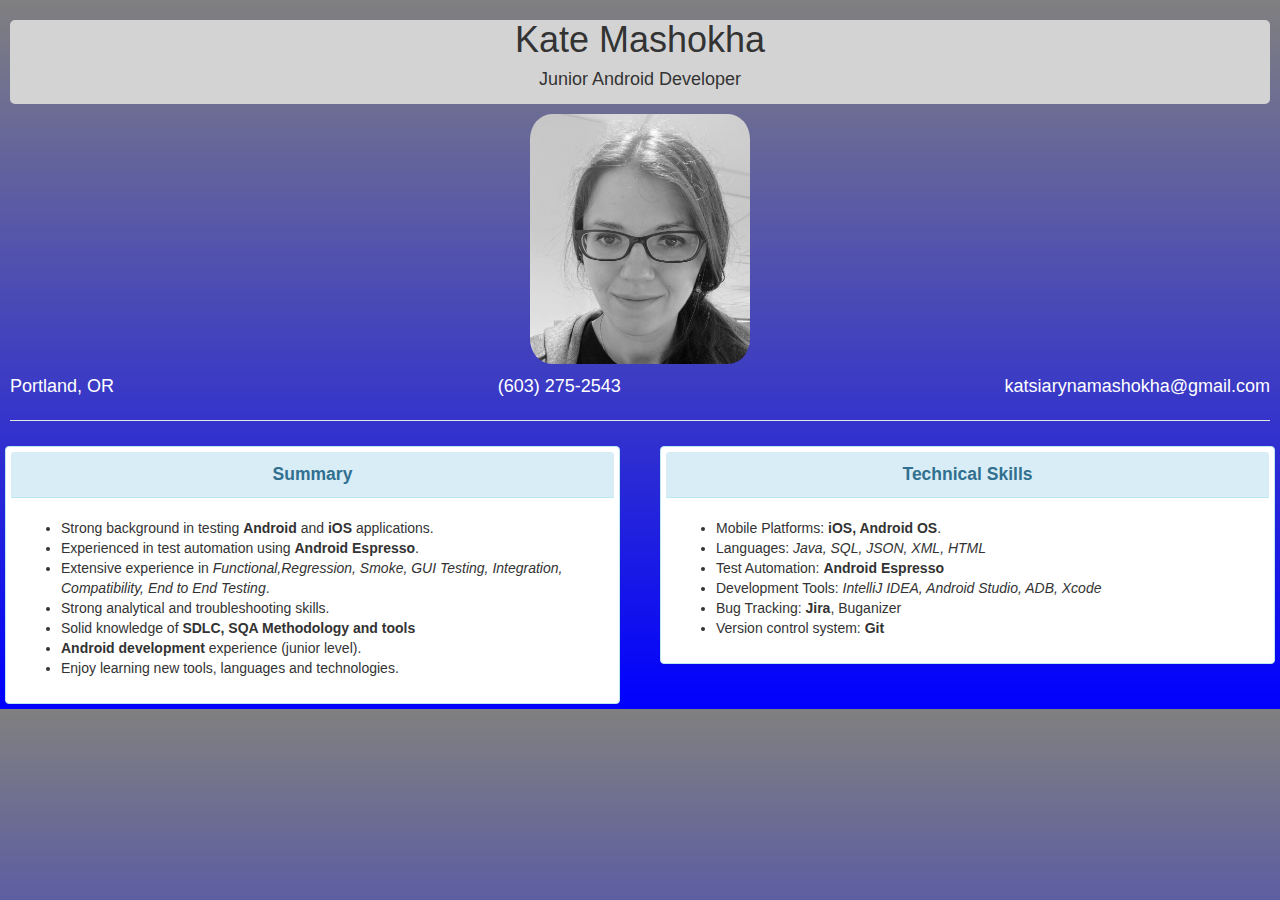
==== index.html @ ce3f698d "It will display the profile photo, summary, and technical skills" ====
<!DOCTYPE html>
<html>
  <head>
    <title>My portfolio page</title>
    <link href="css/bootstrap.css" rel="stylesheet" type="text/css">
    <link href="css/styles.css" rel="stylesheet" type="text/css">
  </head>
  <body>
      <div id="header">
        <h1>Kate Mashokha</h1>
        <h4>Junior Android Developer</h4>
      </div>
      <img id="profile-photo" src="img/portfolio-photo.jpg">
      <div id="contact_info">
        <ul>
          <li>Portland, OR</li>
          <li>(603) 275-2543</li>
          <li>katsiarynamashokha@gmail.com</li>
        </ul>
      </div>
        <hr>
        <div class="row">
          <div class="col-md-6">
            <div class="panel panel-info">
              <div class="panel-heading"
                <h3 class="panel-title">Summary</h3>
              </div>
              <div class="panel-body">
                <ul>
                  <li>Strong background in testing <strong>Android</strong> and <strong>iOS</strong> applications.</li>
                  <li>Experienced in test automation using <strong>Android Espresso</strong>.</li>
                  <li>Extensive experience in <em>Functional,Regression, Smoke, GUI Testing, Integration, Compatibility, End to End Testing</em>.</li>
                  <li>Strong analytical and troubleshooting skills.</li>
                  <li>Solid knowledge of <strong>SDLC, SQA Methodology and tools</strong></li>
                  <li><strong>Android development</strong> experience (junior level).</li>
                  <li>Enjoy learning new tools, languages and technologies.</li>
                </ul>
              </div>
            </div>
          </div>
          <div class="col-md-6">
            <div class="panel panel-info">
              <div class="panel-heading"
                <h3 class="panel-title">Technical Skills</h3>
              </div>
              <div class="panel-body">
                <ul>
                  <li>Mobile Platforms: <strong>iOS, Android OS</strong>.</li>
                  <li>Languages: <em>Java, SQL, JSON, XML, HTML</em></li>
                  <li>Test Automation: <strong>Android Espresso</strong></li>
                  <li>Development Tools: <em>IntelliJ IDEA, Android Studio, ADB, Xcode</em></li>
                  <li>Bug Tracking: <strong>Jira</strong>, Buganizer</li>
                  <li>Version control system: <strong>Git</strong></li>
                </ul>
              </div>
            </div>
          </div>
        </div>
  </body>
</html>
---- css/styles.css ----
#profile-photo {
  border-radius: 10%;
  margin: auto;
  display: block;
  height: 250px;
  width: 220px;
  -webkit-filter: grayscale(100%);
  filter: grayscale(100%);
}

#header {
  background-color: #D3D3D3;
  border-radius: 5px;
  text-align: center;
  padding-bottom: 5px;
  margin: 10px;
}

#contact_info ul {
  list-style: none;
  margin: 0;
  padding: 10px;
  display: flex;
  align-items: stretch;
  justify-content: space-between;
  width: 100%;
  color: white;
  font-size: 18px;
}

#contact_info li {
  display: inline;
}
 h3 {
   margin-left: 10px;
 }

hr {
  display: block;
  margin: 10px;
  color: #e6e6e6;
  border-top: 1px solid;
  margin-bottom: 20px;
}

w3-sidebar {
  float: right;
}

.panel {
  margin: 5px;
}
.panel-heading {
  color: red;
  font-size: 17.5px;
  font-weight: bold;
  text-align: center;
  margin: 5px;
}

body {
   background: linear-gradient(grey, blue);
}
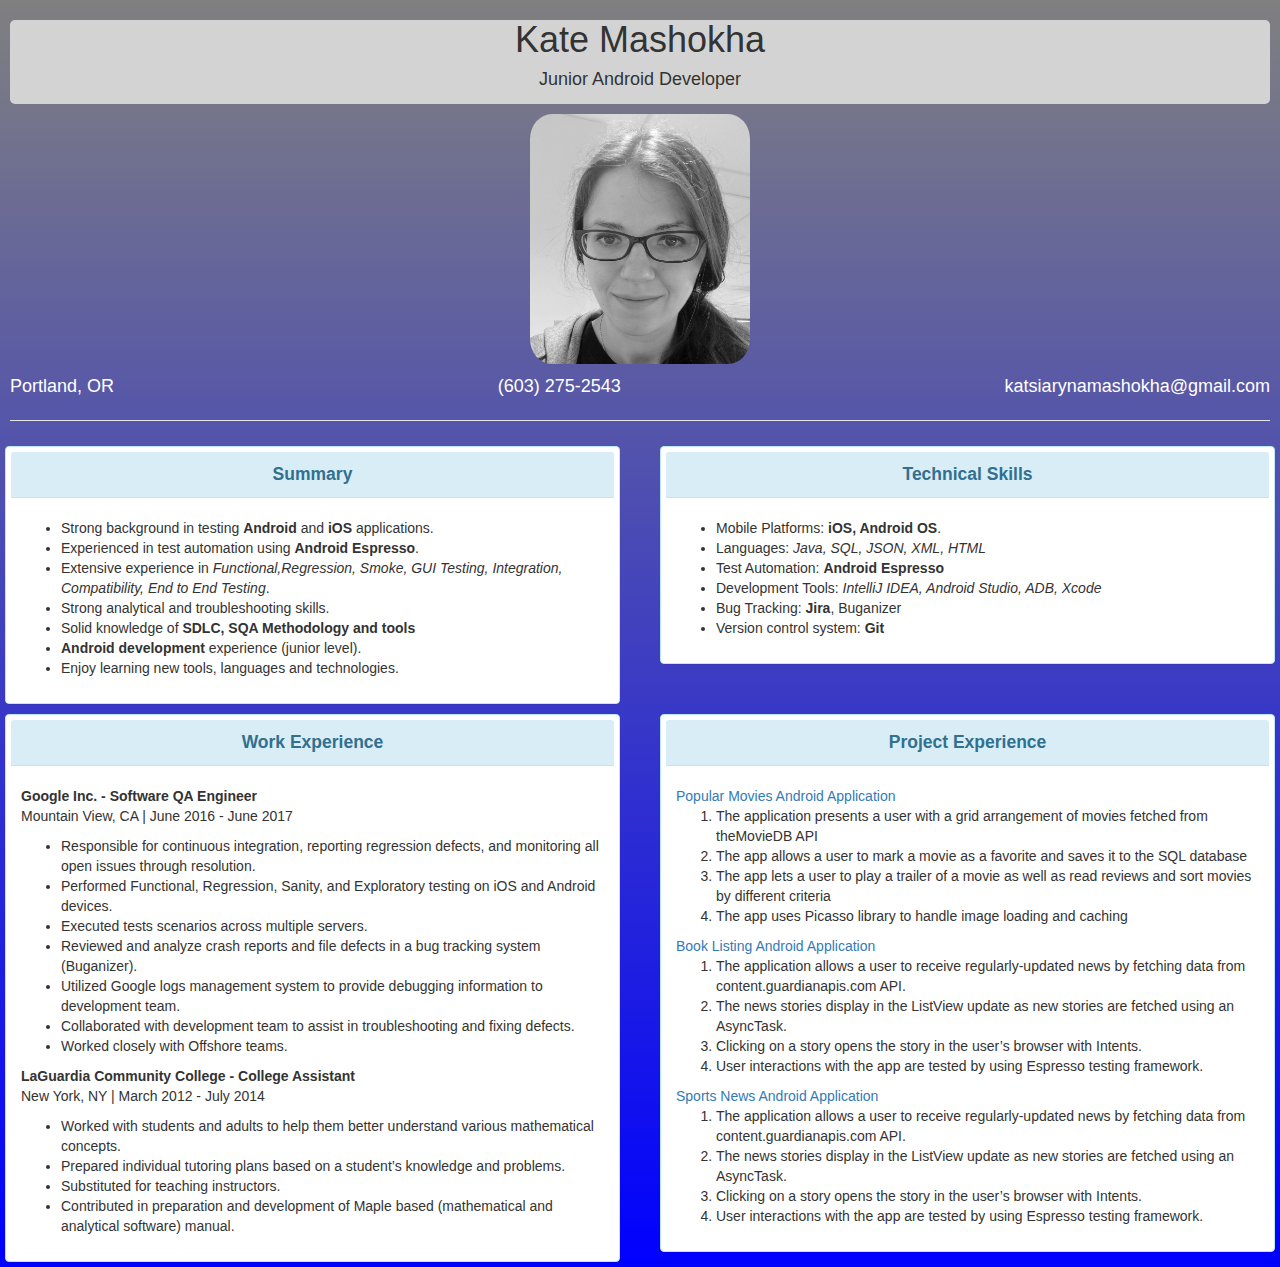
==== commit de63e8db: "It will display work and project experience" ====
--- a/index.html
+++ b/index.html
@@ -56,5 +56,63 @@
             </div>
           </div>
         </div>
+        <div class="row">
+          <div class="col-md-6">
+            <div class="panel panel-info">
+              <div class="panel-heading"
+                <h3 class="panel-title">Work Experience</h3>
+              </div>
+              <div class="panel-body">
+                <p><strong>Google Inc. - Software QA Engineer</strong><br>Mountain View, CA |  June 2016 - June 2017</p>
+                <ul>
+                  <li>Responsible for continuous integration, reporting regression defects, and monitoring all open issues through resolution.</li>
+                  <li>Performed Functional, Regression, Sanity, and Exploratory testing on iOS and Android devices.</li>
+                  <li>Executed tests scenarios across multiple servers.</li>
+                  <li>Reviewed and analyze crash reports and file defects in a bug tracking system (Buganizer).</li>
+                  <li>Utilized Google logs management system to provide debugging information to development team.</li>
+                  <li>Collaborated with development team to assist in troubleshooting and fixing defects.</li>
+                  <li>Worked closely with Offshore teams.</li>
+                </ul>
+                <p><strong>LaGuardia Community College - College Assistant</strong><br>New York, NY | March 2012 - July 2014</p>
+                <ul>
+                  <li>Worked with students and adults to help them better understand various mathematical concepts.</li>
+                  <li>Prepared individual tutoring plans based on a student’s knowledge and problems.</li>
+                  <li>Substituted for teaching instructors.</li>
+                  <li>Contributed in preparation and development of Maple based (mathematical and analytical software) manual.</li>
+                </ul>
+              </div>
+            </div>
+          </div>
+          <div class="col-md-6">
+            <div class="panel panel-info">
+              <div class="panel-heading"
+                <h3 class="panel-title">Project Experience</h3>
+              </div>
+              <div class="panel-body">
+                <a href="https://github.com/KatsiarynaMashokha/MoviesApp">Popular Movies Android Application</a>
+                <ol>
+                  <li>The application presents a user with a grid arrangement of movies fetched from theMovieDB API</li>
+                  <li>The app allows a user to mark a movie as a favorite and saves it to the SQL database</li>
+                  <li>The app lets a user to play a trailer of a movie as well as read reviews and sort movies by different criteria</li>
+                  <li>The app uses Picasso library to handle image loading and caching</li>
+                </ol>
+                <a href="https://github.com/KatsiarynaMashokha/Book-Listing-App">Book Listing Android Application</a>
+                <ol>
+                  <li>The application allows a user to receive regularly-updated news by fetching data from content.guardianapis.com API.</li>
+                  <li>The news stories display in the ListView update as new stories are fetched using an AsyncTask.</li>
+                  <li>Clicking on a story opens the story in the user’s browser with Intents.</li>
+                  <li>User interactions with the app are tested by using Espresso testing framework.</li>
+                </ol>
+                <a href="https://github.com/KatsiarynaMashokha/Sports-News-App">Sports News Android Application</a>
+                <ol>
+                  <li>The application allows a user to receive regularly-updated news by fetching data from content.guardianapis.com API.</li>
+                  <li>The news stories display in the ListView update as new stories are fetched using an AsyncTask.</li>
+                  <li>Clicking on a story opens the story in the user’s browser with Intents.</li>
+                  <li>User interactions with the app are tested by using Espresso testing framework.</li>
+                </ol>
+              </div>
+            </div>
+          </div>
+        </div>
   </body>
 </html>
--- a/css/styles.css
+++ b/css/styles.css
@@ -43,10 +43,6 @@
   margin-bottom: 20px;
 }
 
-w3-sidebar {
-  float: right;
-}
-
 .panel {
   margin: 5px;
 }
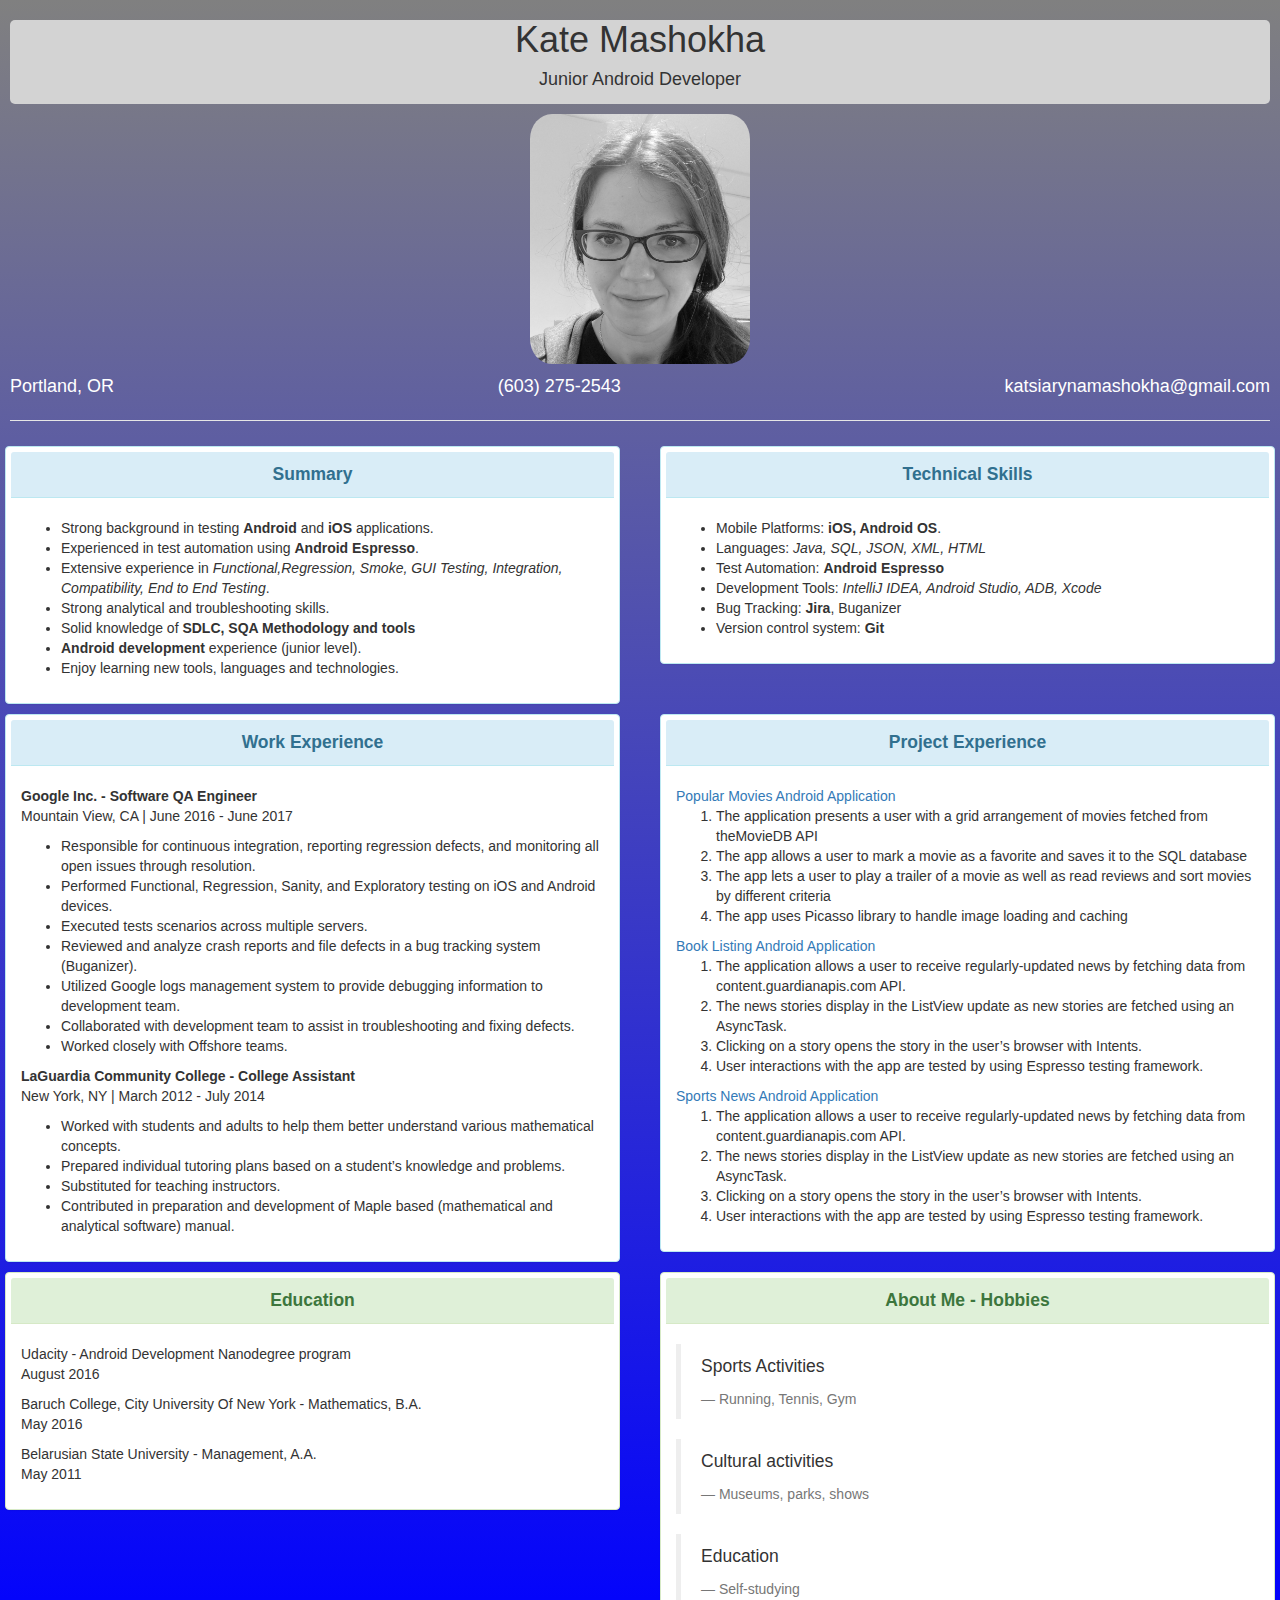
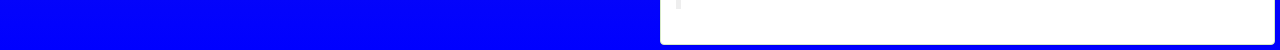
==== commit 663d788f: "It will display education and about me section" ====
--- a/index.html
+++ b/index.html
@@ -114,5 +114,40 @@
             </div>
           </div>
         </div>
+        <div class="row">
+          <div class="col-md-6">
+            <div class="panel panel-success">
+              <div class="panel-heading"
+                <h3 class="panel-title">Education</h3>
+              </div>
+              <div class="panel-body">
+                <p>Udacity - Android Development Nanodegree program<br>August 2016</p>
+                <p>Baruch College, City University Of New York - Mathematics, B.A.<br> May 2016</p>
+                <p>Belarusian State University - Management, A.A.<br>  May 2011</p>
+              </div>
+            </div>
+          </div>
+          <div class="col-md-6">
+            <div class="panel panel-success">
+              <div class="panel-heading"
+                <h3 class="panel-title">About Me - Hobbies</h3>
+              </div>
+              <div class="panel-body">
+                <blockquote>
+                  <p>Sports Activities</p>
+                  <footer>Running, Tennis, Gym</footer>
+                </blockquote>
+                <blockquote>
+                  <p>Cultural activities</p>
+                  <footer>Museums, parks, shows
+                </blockquote>
+                <blockquote>
+                  <p>Education</p>
+                  <footer>Self-studying</footer>
+                </blockquote>
+              </div>
+            </div>
+          </div>
+        </div>
   </body>
 </html>
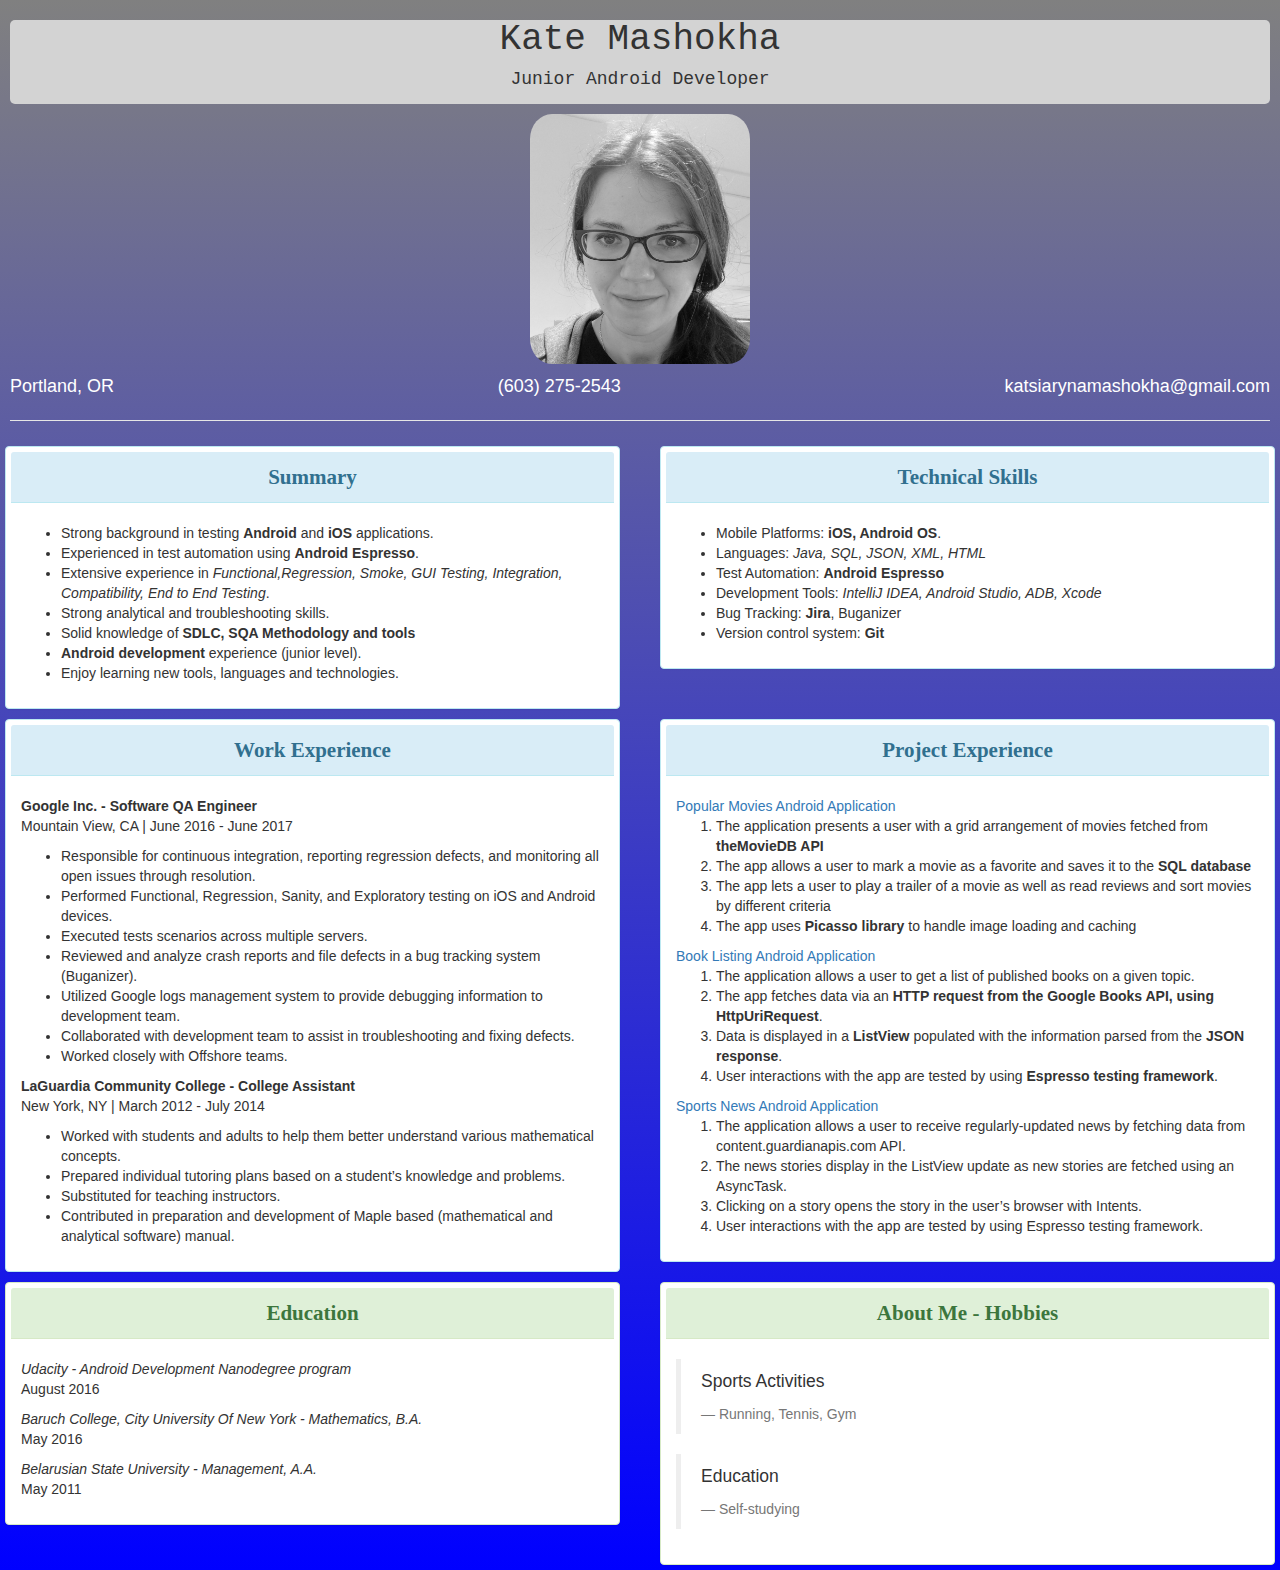
==== commit 9ed459fb: "It will edit some of the text" ====
--- a/index.html
+++ b/index.html
@@ -91,17 +91,17 @@
               <div class="panel-body">
                 <a href="https://github.com/KatsiarynaMashokha/MoviesApp">Popular Movies Android Application</a>
                 <ol>
-                  <li>The application presents a user with a grid arrangement of movies fetched from theMovieDB API</li>
-                  <li>The app allows a user to mark a movie as a favorite and saves it to the SQL database</li>
+                  <li>The application presents a user with a grid arrangement of movies fetched from <span class="important">theMovieDB API</span></li>
+                  <li>The app allows a user to mark a movie as a favorite and saves it to the <span class="important">SQL database</span></li>
                   <li>The app lets a user to play a trailer of a movie as well as read reviews and sort movies by different criteria</li>
-                  <li>The app uses Picasso library to handle image loading and caching</li>
+                  <li>The app uses <span class="important">Picasso library</span> to handle image loading and caching</li>
                 </ol>
                 <a href="https://github.com/KatsiarynaMashokha/Book-Listing-App">Book Listing Android Application</a>
                 <ol>
-                  <li>The application allows a user to receive regularly-updated news by fetching data from content.guardianapis.com API.</li>
-                  <li>The news stories display in the ListView update as new stories are fetched using an AsyncTask.</li>
-                  <li>Clicking on a story opens the story in the user’s browser with Intents.</li>
-                  <li>User interactions with the app are tested by using Espresso testing framework.</li>
+                  <li>The application allows a user to get a list of published books on a given topic.</li>
+                  <li>The app fetches data via an <span class="important">HTTP request from the Google Books API, using HttpUriRequest</span>.</li>
+                  <li>Data is displayed in a <span class="important">ListView</span> populated with the information parsed from the <span class="important">JSON response</span>.</li>
+                  <li>User interactions with the app are tested by using <span class="important">Espresso testing framework</span>.</li>
                 </ol>
                 <a href="https://github.com/KatsiarynaMashokha/Sports-News-App">Sports News Android Application</a>
                 <ol>
@@ -121,9 +121,9 @@
                 <h3 class="panel-title">Education</h3>
               </div>
               <div class="panel-body">
-                <p>Udacity - Android Development Nanodegree program<br>August 2016</p>
-                <p>Baruch College, City University Of New York - Mathematics, B.A.<br> May 2016</p>
-                <p>Belarusian State University - Management, A.A.<br>  May 2011</p>
+                <p><em>Udacity - Android Development Nanodegree program</em><br>August 2016</p>
+                <p><em>Baruch College, City University Of New York - Mathematics, B.A.</em><br> May 2016</p>
+                <p><em>Belarusian State University - Management, A.A.</em><br>  May 2011</p>
               </div>
             </div>
           </div>
@@ -138,10 +138,6 @@
                   <footer>Running, Tennis, Gym</footer>
                 </blockquote>
                 <blockquote>
-                  <p>Cultural activities</p>
-                  <footer>Museums, parks, shows
-                </blockquote>
-                <blockquote>
                   <p>Education</p>
                   <footer>Self-studying</footer>
                 </blockquote>
--- a/css/styles.css
+++ b/css/styles.css
@@ -14,6 +14,7 @@
   text-align: center;
   padding-bottom: 5px;
   margin: 10px;
+  font-family: monospace;
 }
 
 #contact_info ul {
@@ -48,12 +49,18 @@
 }
 .panel-heading {
   color: red;
-  font-size: 17.5px;
+  font-size: 21px;
   font-weight: bold;
   text-align: center;
   margin: 5px;
+  font-family: cursive;
 }
 
 body {
    background: linear-gradient(grey, blue);
 }
+
+.important {
+  font-size: 18sp;
+  font-weight: bolder;
+}
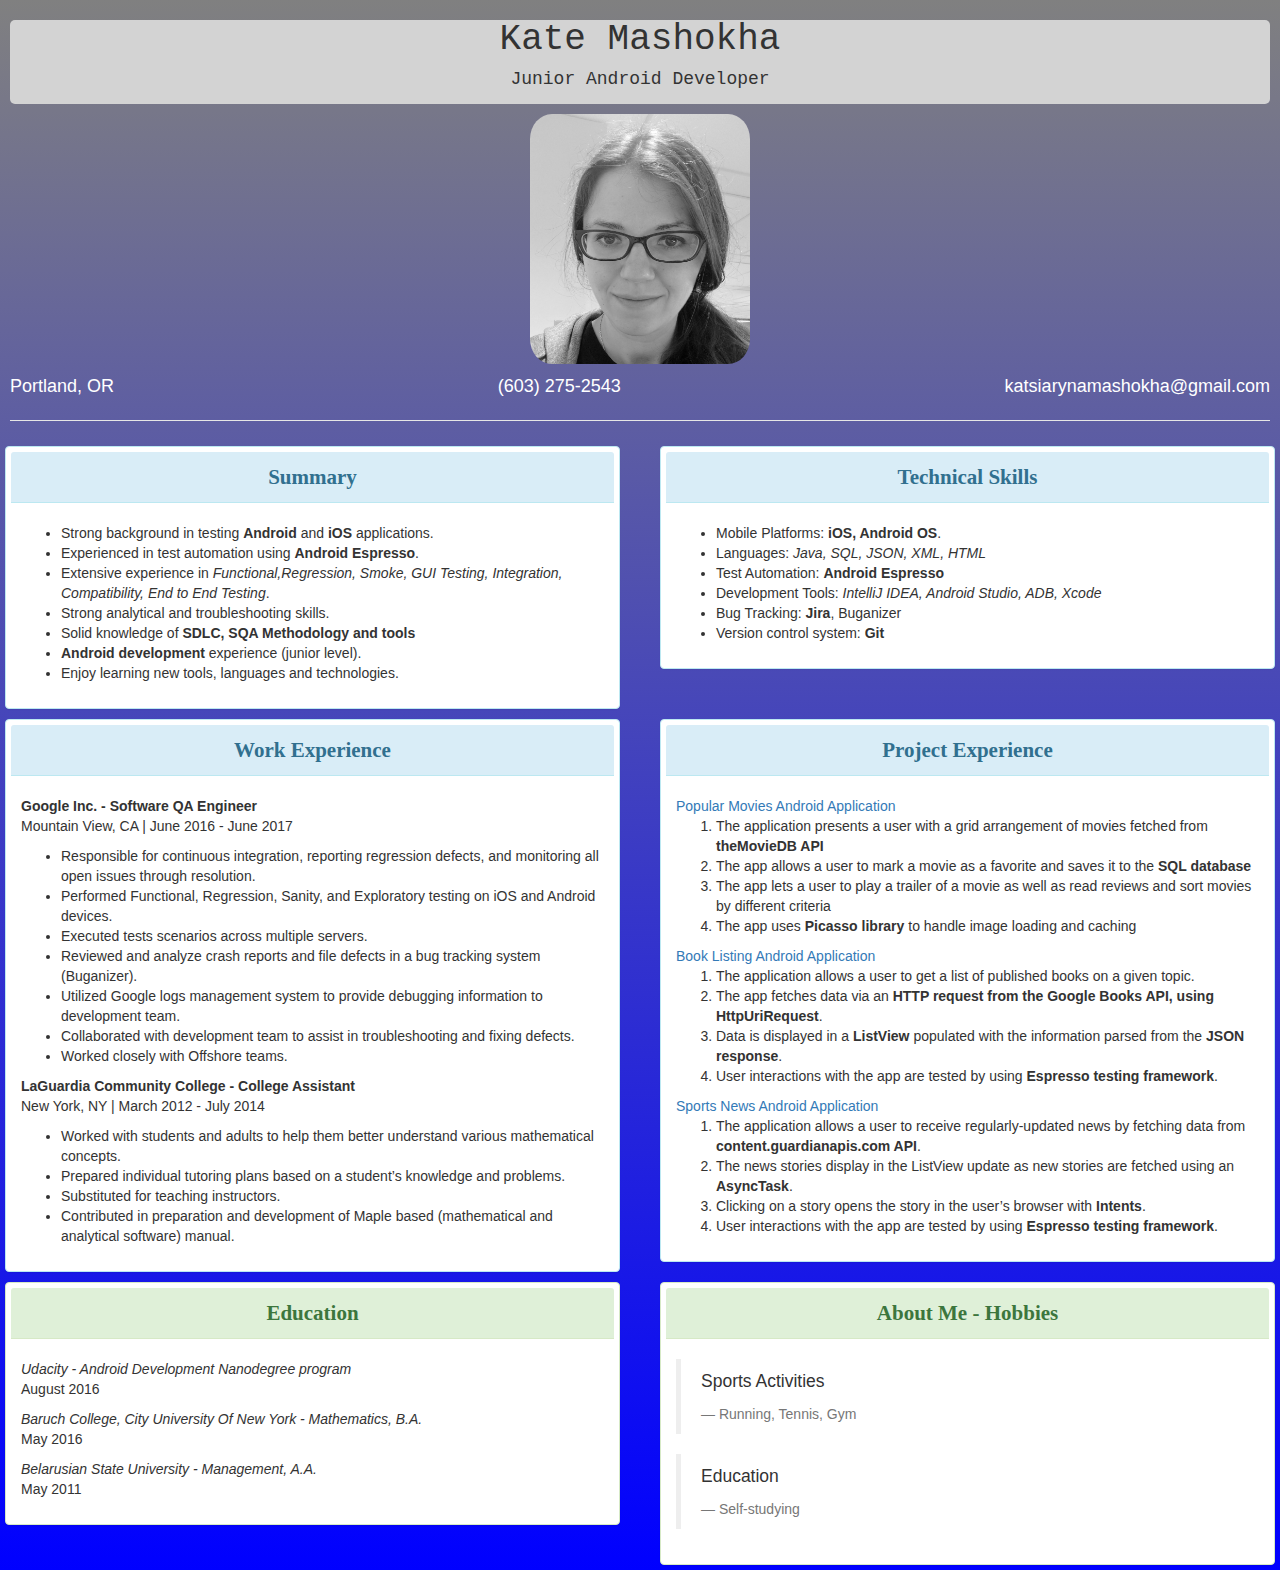
==== commit a57b97db: "It will edit some text" ====
--- a/index.html
+++ b/index.html
@@ -105,10 +105,10 @@
                 </ol>
                 <a href="https://github.com/KatsiarynaMashokha/Sports-News-App">Sports News Android Application</a>
                 <ol>
-                  <li>The application allows a user to receive regularly-updated news by fetching data from content.guardianapis.com API.</li>
-                  <li>The news stories display in the ListView update as new stories are fetched using an AsyncTask.</li>
-                  <li>Clicking on a story opens the story in the user’s browser with Intents.</li>
-                  <li>User interactions with the app are tested by using Espresso testing framework.</li>
+                  <li>The application allows a user to receive regularly-updated news by fetching data from <span class="important">content.guardianapis.com API</span>.</li>
+                  <li>The news stories display in the ListView update as new stories are fetched using an <span class="important">AsyncTask</span>.</li>
+                  <li>Clicking on a story opens the story in the user’s browser with <span class="important">Intents</span>.</li>
+                  <li>User interactions with the app are tested by using <span class="important">Espresso testing framework</span>.</li>
                 </ol>
               </div>
             </div>
--- a/css/styles.css
+++ b/css/styles.css
@@ -61,6 +61,6 @@
 }
 
 .important {
-  font-size: 18sp;
+  font-size: 14px;
   font-weight: bolder;
 }
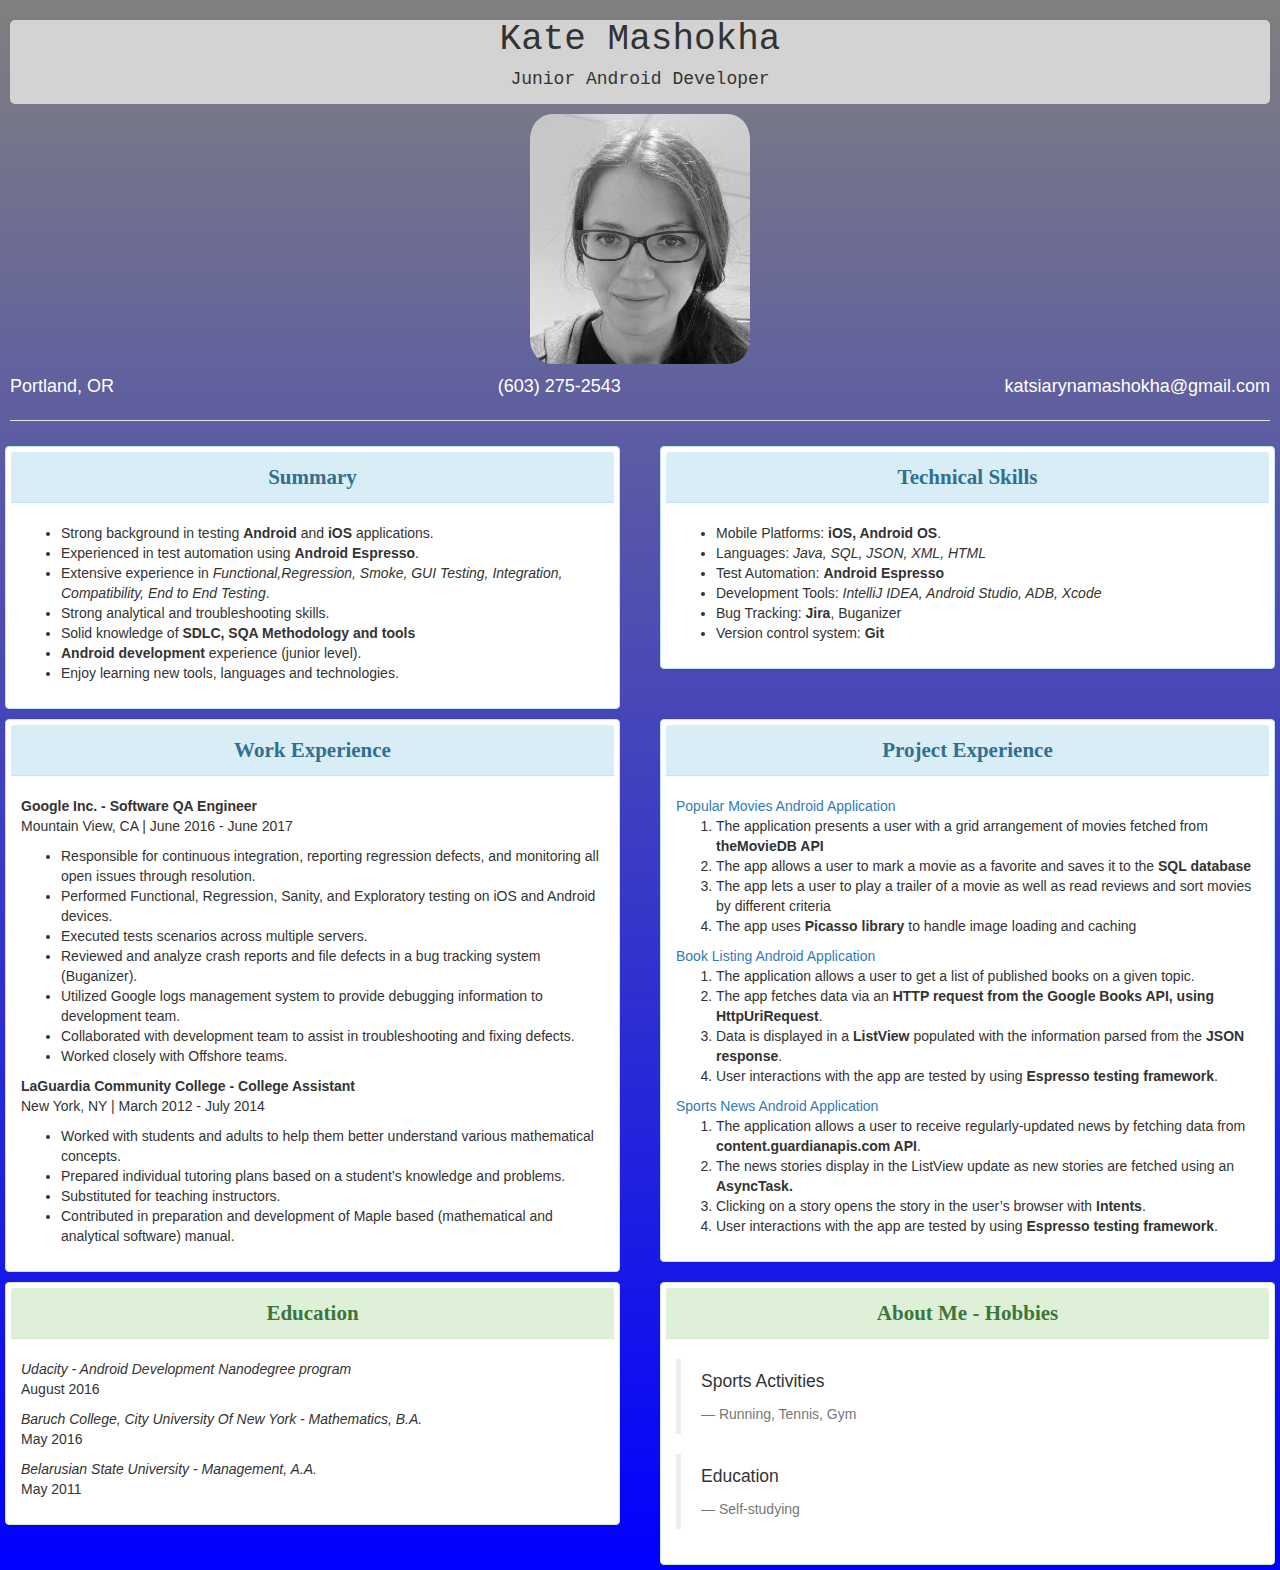
==== commit 00580608: "It will modify some text" ====
--- a/index.html
+++ b/index.html
@@ -106,7 +106,7 @@
                 <a href="https://github.com/KatsiarynaMashokha/Sports-News-App">Sports News Android Application</a>
                 <ol>
                   <li>The application allows a user to receive regularly-updated news by fetching data from <span class="important">content.guardianapis.com API</span>.</li>
-                  <li>The news stories display in the ListView update as new stories are fetched using an <span class="important">AsyncTask</span>.</li>
+                  <li>The news stories display in the ListView update as new stories are fetched using an <span class="important">AsyncTask<span>.</li>
                   <li>Clicking on a story opens the story in the user’s browser with <span class="important">Intents</span>.</li>
                   <li>User interactions with the app are tested by using <span class="important">Espresso testing framework</span>.</li>
                 </ol>
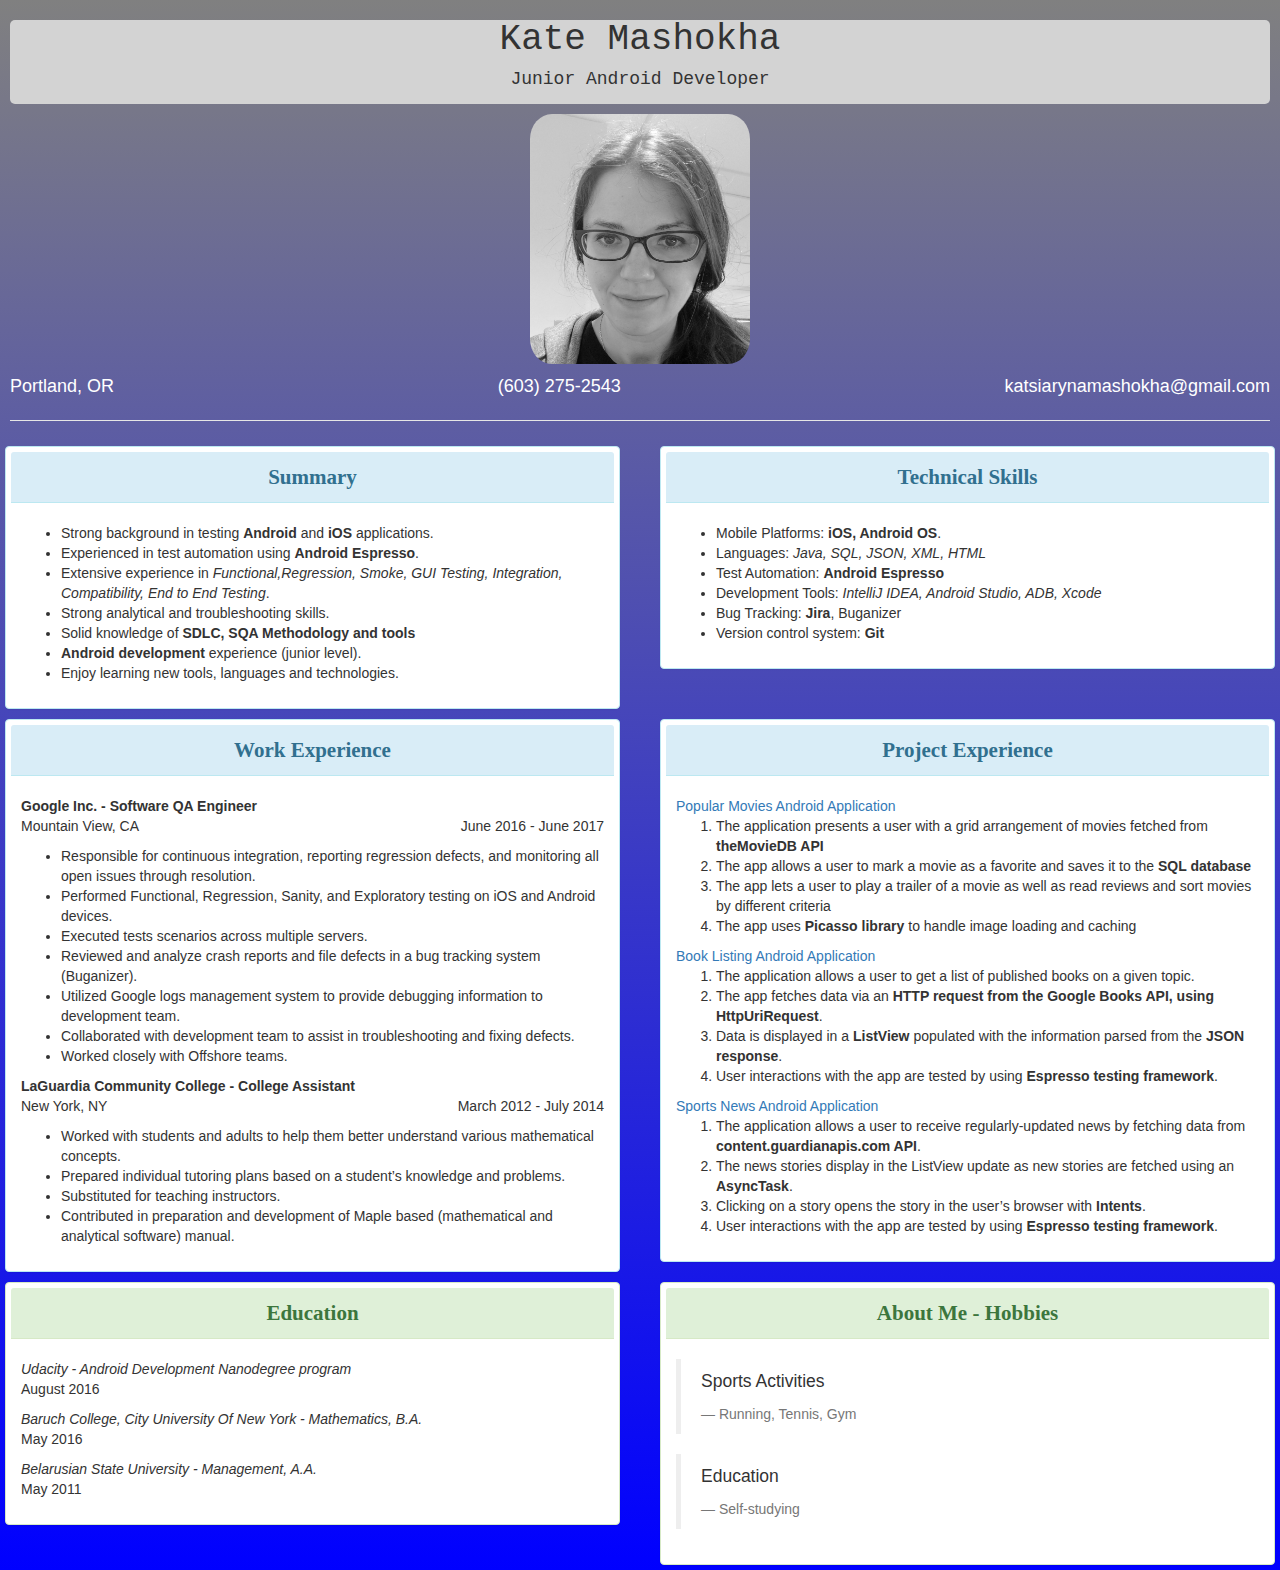
==== commit fbb82931: "Bug fixes" ====
--- a/index.html
+++ b/index.html
@@ -6,10 +6,10 @@
     <link href="css/styles.css" rel="stylesheet" type="text/css">
   </head>
   <body>
-      <div id="header">
-        <h1>Kate Mashokha</h1>
-        <h4>Junior Android Developer</h4>
-      </div>
+    <div id="header">
+      <h1>Kate Mashokha</h1>
+      <h4>Junior Android Developer</h4>
+    </div>
       <img id="profile-photo" src="img/portfolio-photo.jpg">
       <div id="contact_info">
         <ul>
@@ -63,7 +63,7 @@
                 <h3 class="panel-title">Work Experience</h3>
               </div>
               <div class="panel-body">
-                <p><strong>Google Inc. - Software QA Engineer</strong><br>Mountain View, CA |  June 2016 - June 2017</p>
+                <p><strong>Google Inc. - Software QA Engineer</strong><br>Mountain View, CA <span class="right">June 2016 - June 2017</span></p>
                 <ul>
                   <li>Responsible for continuous integration, reporting regression defects, and monitoring all open issues through resolution.</li>
                   <li>Performed Functional, Regression, Sanity, and Exploratory testing on iOS and Android devices.</li>
@@ -73,7 +73,7 @@
                   <li>Collaborated with development team to assist in troubleshooting and fixing defects.</li>
                   <li>Worked closely with Offshore teams.</li>
                 </ul>
-                <p><strong>LaGuardia Community College - College Assistant</strong><br>New York, NY | March 2012 - July 2014</p>
+                <p><strong>LaGuardia Community College - College Assistant</strong><br>New York, NY <span class="right">March 2012 - July 2014</span></p>
                 <ul>
                   <li>Worked with students and adults to help them better understand various mathematical concepts.</li>
                   <li>Prepared individual tutoring plans based on a student’s knowledge and problems.</li>
@@ -106,7 +106,7 @@
                 <a href="https://github.com/KatsiarynaMashokha/Sports-News-App">Sports News Android Application</a>
                 <ol>
                   <li>The application allows a user to receive regularly-updated news by fetching data from <span class="important">content.guardianapis.com API</span>.</li>
-                  <li>The news stories display in the ListView update as new stories are fetched using an <span class="important">AsyncTask<span>.</li>
+                  <li>The news stories display in the ListView update as new stories are fetched using an <span class="important">AsyncTask</span>.</li>
                   <li>Clicking on a story opens the story in the user’s browser with <span class="important">Intents</span>.</li>
                   <li>User interactions with the app are tested by using <span class="important">Espresso testing framework</span>.</li>
                 </ol>
--- a/css/styles.css
+++ b/css/styles.css
@@ -7,7 +7,6 @@
   -webkit-filter: grayscale(100%);
   filter: grayscale(100%);
 }
-
 #header {
   background-color: #D3D3D3;
   border-radius: 5px;
@@ -16,7 +15,6 @@
   margin: 10px;
   font-family: monospace;
 }
-
 #contact_info ul {
   list-style: none;
   margin: 0;
@@ -28,14 +26,12 @@
   color: white;
   font-size: 18px;
 }
-
 #contact_info li {
   display: inline;
 }
- h3 {
+h3 {
    margin-left: 10px;
  }
-
 hr {
   display: block;
   margin: 10px;
@@ -43,7 +39,6 @@
   border-top: 1px solid;
   margin-bottom: 20px;
 }
-
 .panel {
   margin: 5px;
 }
@@ -55,12 +50,13 @@
   margin: 5px;
   font-family: cursive;
 }
-
 body {
    background: linear-gradient(grey, blue);
 }
-
 .important {
   font-size: 14px;
   font-weight: bolder;
 }
+.right {
+  float: right;
+}
